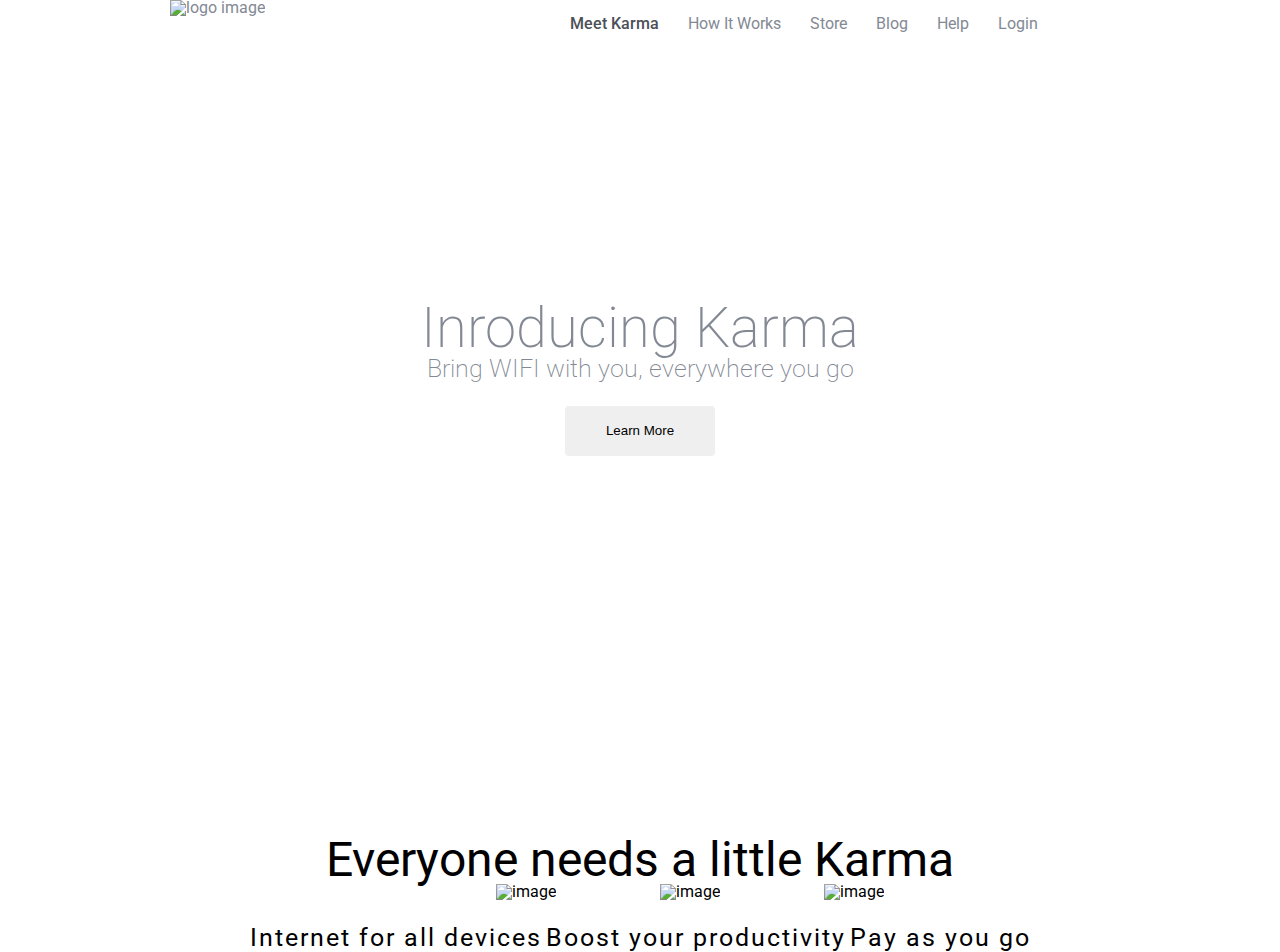
==== karma.html @ 4262dd8b "test" ====
<!DOCTYPE html>
<html>
<meta charse ="UTF-8">
<title>Introducing Karma</title>
<link  rel="stylesheet" href= "karmastyle.css">
<link href='http://fonts.googleapis.com/css?family=Roboto:400,500,300' rel='stylesheet' type='text/css'>
<body>

<section>
<nav class="top-navigation">
    <div class="content">

	    <img class="logo" src="karma-logo.svg" alt="logo image" width="26px" style=" height: 70px;">

	    <ul class ="links" >
	        <li class="active"> Meet Karma </li>
	        <li> How It Works </li>
	        <li> Store</li>
	        <li> Blog</li>
	        <li>Help</li>
	        <li> Login</li>
	    </ul>
	
    </div>
</nav>
</section>

<section class= "introduction"> 
    <div class="content">
        <h1>Inroducing Karma </h1>
        <h3> Bring WIFI with you, everywhere you go </h3>
        <button class="big-button"> Learn More </button>
    </div>
</section>

<section class = "end">
	<h2> Everyone needs a little Karma </h2>
	
	<img class="image" src="icon-coffee.svg " alt="image" width="150px" height="150" >
	<img class="image" src="icon-devices.svg" alt="image" width="150px" height="150" >
	<img class="image" src="icon-refill.svg" alt="image" width="150px" height="150" >
	
	<ul class = "footer">
	    <li> Internet for all devices </li>
	    <li> Boost your productivity </li>
	    <li> Pay as you go </li>

	</ul>
</section>

</body>
---- karmastyle.css ----
/* Paul Irish Box-Sizing: Border-Box reset - apply a natural box layout model to all elements, but allowing components to change http://www.paulirish.com/2012/box-sizing-border-box-ftw/ */
html {
  box-sizing: border-box;
}
*, *:before, *:after {
  box-sizing: inherit;
}
/**
 * Eric Meyer's Reset CSS v2.0 (http://meyerweb.com/eric/tools/css/reset/)
 * http://cssreset.com
 */

html, body, div, span, applet, object, iframe,
h1, h2, h3, h4, h5, h6, p, blockquote, pre,
a, abbr, acronym, address, big, cite, code,
del, dfn, em, img, ins, kbd, q, s, samp,
small, strike, strong, sub, sup, tt, var,
b, u, i, center,
dl, dt, dd, ol, ul, li,
fieldset, form, label, legend,
table, caption, tbody, tfoot, thead, tr, th, td,
article, aside, canvas, details, embed, 
figure, figcaption, footer, header, hgroup, 
menu, nav, output, ruby, section, summary,
time, mark, audio, video {
	margin: 0;
	padding: 0;
	border: 0;
	font-size: 100%;
	font: inherit;
	vertical-align: baseline;
}
/* HTML5 display-role reset for older browsers */
article, aside, details, figcaption, figure, 
footer, header, hgroup, menu, nav, section {
	display: block;
}
body {font-family: 'Roboto', sans-serif;
	
	line-height: 1;
}
ol, ul {
	list-style: none;
}
/*end of reset*/
/*start of custom style*/

.content {padding: 0 15px;
width: 970px;
margin: 0 auto;}
/*navigation section*/
.top-navigation {background-color: #fff;}

.top-navigation > .content
{
height: 100px;

}

.top-navigation > .logo
{height: 70px;
	
}

.top-navigation > .links
{float: right;
}

.content {padding: 0 15px;

color: #838994;
margin-top: 0px;
padding-top: 0px;
}

.top-navigation .links li {display: inline-block;
margin-left: 25px;
margin-top: 0px ;
margin-bottom: 50px ;
border-bottom: 50px ;

}

.top-navigation .links .active {
    color: #4c5058;
    font-weight: 500;
    margin-left: 400px;

}
.top-navigation .links li:hover
{cursor: pointer;
color: #333333;}


.introduction
{background-image: url('images/first-background.jpg');
background-position: center bottom;
background-size: cover;
height: 46rem;
}

h1,h3 {text-align: center;
font-family: "Roboto" , sans-serif; 
font-weight: 200;}

h1{font-size: 56px; }
h3 {font-size: 25px;}

.introduction > .content
{padding-top: 200px;}

.big-button{
	text-shadow: none;
	border-radius: 4px;
	border-style: none;
	padding:16px 26px;
	line-height: 1.33;
	display: block;
	margin: 0 auto;
	width: 150px;
	margin-top: 25px;
}
.big-button:hover
{ cursor: pointer;}
h2 {font-size: 48px;
}

.end {text-align: center;}
.image{margin-left: 100px; 

}

.footer > li{
	display: inline-block;
	letter-spacing: 2px;
font-size: 25px;
margin-top: 25px; }
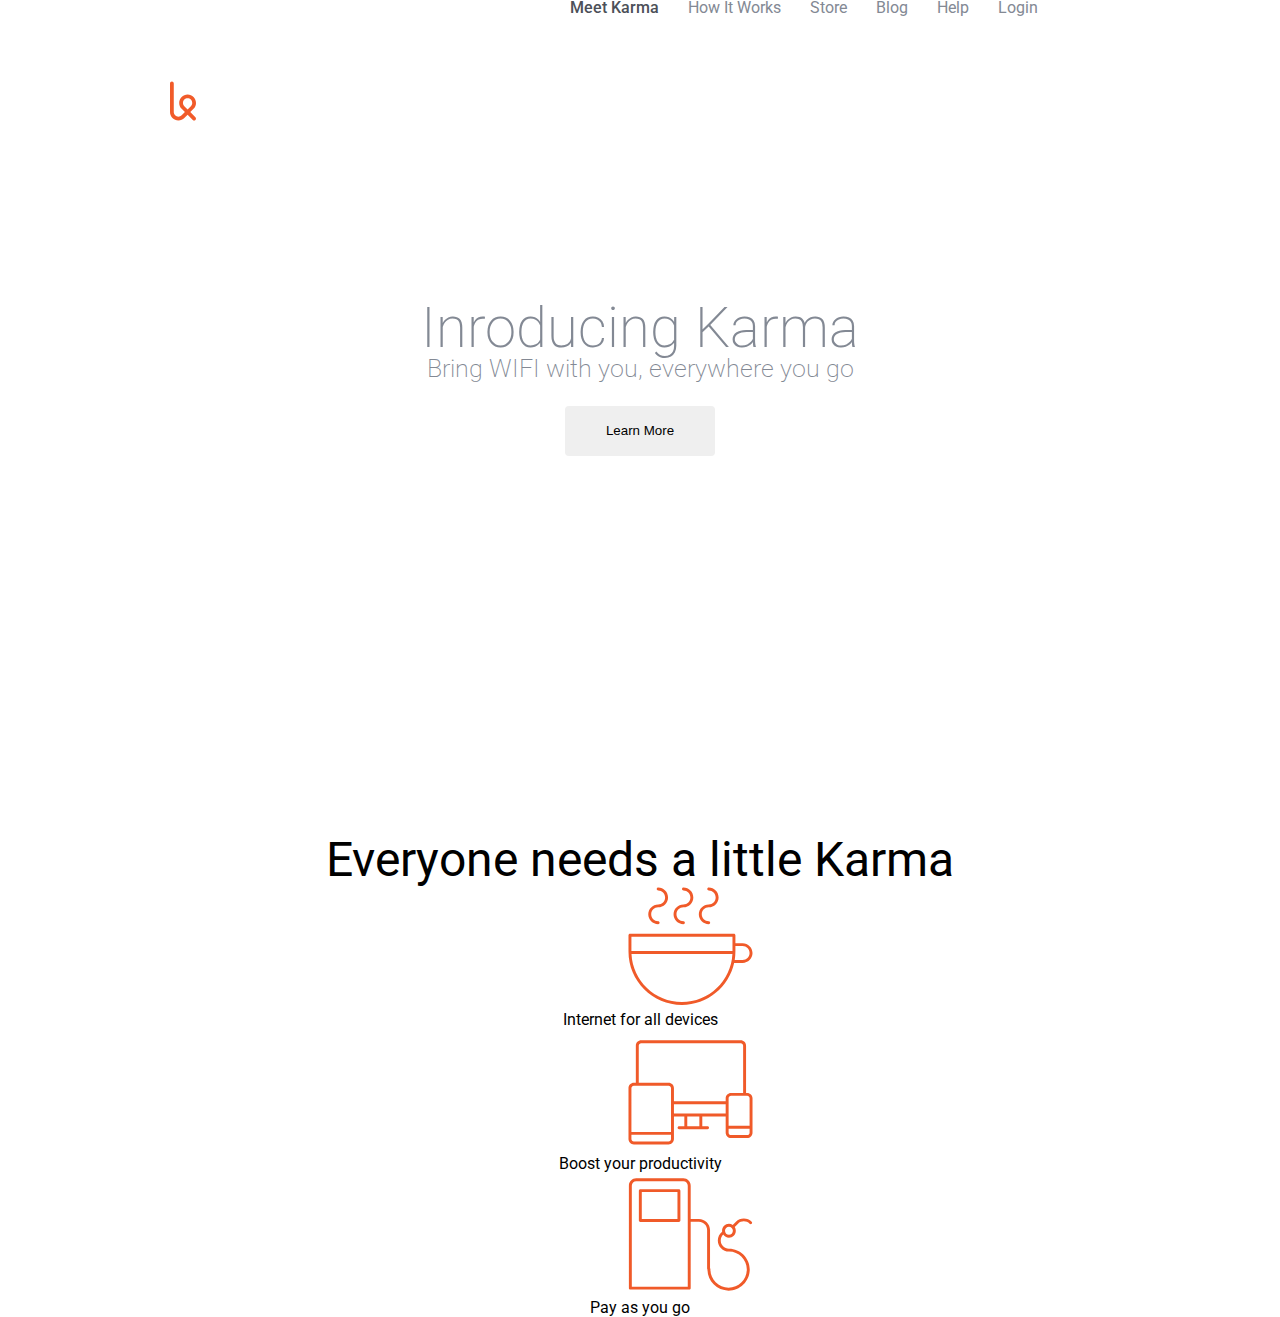
==== commit ebc3bd5f: "test" ====
--- a/karma.html
+++ b/karma.html
@@ -2,15 +2,20 @@
 <html>
 <meta charse ="UTF-8">
 <title>Introducing Karma</title>
+<head>
 <link  rel="stylesheet" href= "karmastyle.css">
 <link href='http://fonts.googleapis.com/css?family=Roboto:400,500,300' rel='stylesheet' type='text/css'>
+<link href="font-awesome.min.css" rel="stylesheet">
+<!--<link href="//maxcdn.bootstrapcdn.com/font-awesome/4.2.0/css/font-awesome.min.css" rel="stylesheet">-->
+<link rel="icon" type="image/png" href="favicon_name.png" />
+<link rel="shortcut icon" type="image/x-icon"  href="favicon_name.ico">
+</head>
 <body>
+
 
 <section>
 <nav class="top-navigation">
     <div class="content">
-
-	    <img class="logo" src="karma-logo.svg" alt="logo image" width="26px" style=" height: 70px;">
 
 	    <ul class ="links" >
 	        <li class="active"> Meet Karma </li>
@@ -20,7 +25,7 @@
 	        <li>Help</li>
 	        <li> Login</li>
 	    </ul>
-	
+		<img class="logo" src="karma-logo.svg" alt="logo image" width="26px" style=" height: 70px;">
     </div>
 </nav>
 </section>
@@ -35,17 +40,36 @@
 
 <section class = "end">
 	<h2> Everyone needs a little Karma </h2>
+	<div class="device">
+		<img class="image" src="icon-coffee.svg " alt="image" width="125px" height="125" >
+		<h4> Internet for all devices </h4>
+	</div>
+
+	<div class="device">
+		<img class="image" src="icon-devices.svg" alt="image" width="125px" height="125" >
+		<h4> Boost your productivity </h4>
+	</div>
+
+	<div class="device">
+		<img class="image" src="icon-refill.svg" alt="image" width="125px" height="125" >
+		<h4> Pay as you go </h4>
+	</div>
 	
-	<img class="image" src="icon-coffee.svg " alt="image" width="150px" height="150" >
-	<img class="image" src="icon-devices.svg" alt="image" width="150px" height="150" >
-	<img class="image" src="icon-refill.svg" alt="image" width="150px" height="150" >
-	
-	<ul class = "footer">
-	    <li> Internet for all devices </li>
-	    <li> Boost your productivity </li>
-	    <li> Pay as you go </li>
-
-	</ul>
 </section>
 
+<footer class="social">
+	<div class="content">
+		<ul class="icons">
+		 	<li>
+		 		<i class="fa fa-twitter"></i>
+		 	</li>
+		 	<li>
+                <i class="fa fa-facebook"></i>
+            </li>
+            <li>
+                <i class="fa fa-instagram"></i>
+            </li>
+		</ul>
+	</div>
+</footer>
 </body>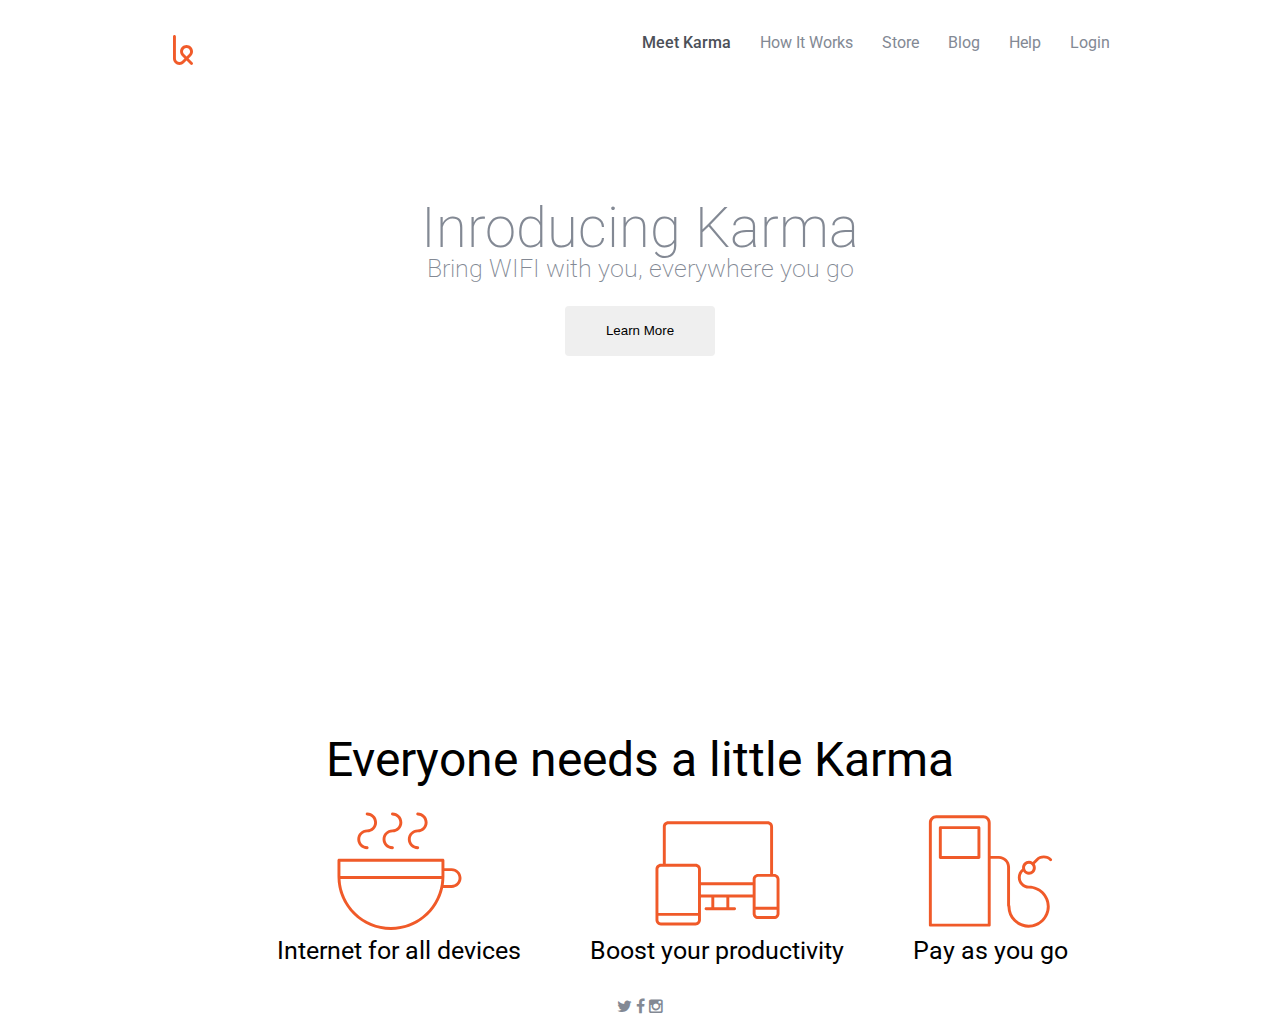
==== commit b5613568: "test" ====
--- a/karma.html
+++ b/karma.html
@@ -5,7 +5,7 @@
 <head>
 <link  rel="stylesheet" href= "karmastyle.css">
 <link href='http://fonts.googleapis.com/css?family=Roboto:400,500,300' rel='stylesheet' type='text/css'>
-<link href="font-awesome.min.css" rel="stylesheet">
+<link href="/css/font-awesome.min.css" rel="stylesheet">
 <!--<link href="//maxcdn.bootstrapcdn.com/font-awesome/4.2.0/css/font-awesome.min.css" rel="stylesheet">-->
 <link rel="icon" type="image/png" href="favicon_name.png" />
 <link rel="shortcut icon" type="image/x-icon"  href="favicon_name.ico">
--- a/karmastyle.css
+++ b/karmastyle.css
@@ -49,35 +49,40 @@
 width: 970px;
 margin: 0 auto;}
 /*navigation section*/
-.top-navigation {background-color: #fff;}
+.top-navigation {background-color: #fff;
+position: fixed;
+width: 100%;
+
+z-index: 9999;}
 
 .top-navigation > .content
 {
-height: 100px;
+height: 70px;
 
 }
 
-.top-navigation > .logo
+.top-navigation >.content > .logo
 {height: 70px;
+	padding-bottom: 40px;
 	
 }
 
-.top-navigation > .links
+.top-navigation > .content>.links
 {float: right;
 }
 
 .content {padding: 0 15px;
 
 color: #838994;
-margin-top: 0px;
-padding-top: 0px;
+padding-top: 35px;
+
 }
 
 .top-navigation .links li {display: inline-block;
 margin-left: 25px;
 margin-top: 0px ;
-margin-bottom: 50px ;
-border-bottom: 50px ;
+margin-bottom: 0px ;
+
 
 }
 
@@ -126,12 +131,18 @@
 }
 
 .end {text-align: center;}
-.image{margin-left: 100px; 
 
-}
 
-.footer > li{
+.device {
 	display: inline-block;
-	letter-spacing: 2px;
 font-size: 25px;
-margin-top: 25px; }+margin-top: 25px; 
+margin-left: 65px;}
+ 
+.social > .content >.icons >li
+{display: inline-block;
+border-width: 2px;
+border-color: #000000;
+border-radius: 100px;}
+
+.icons { text-align: center;}